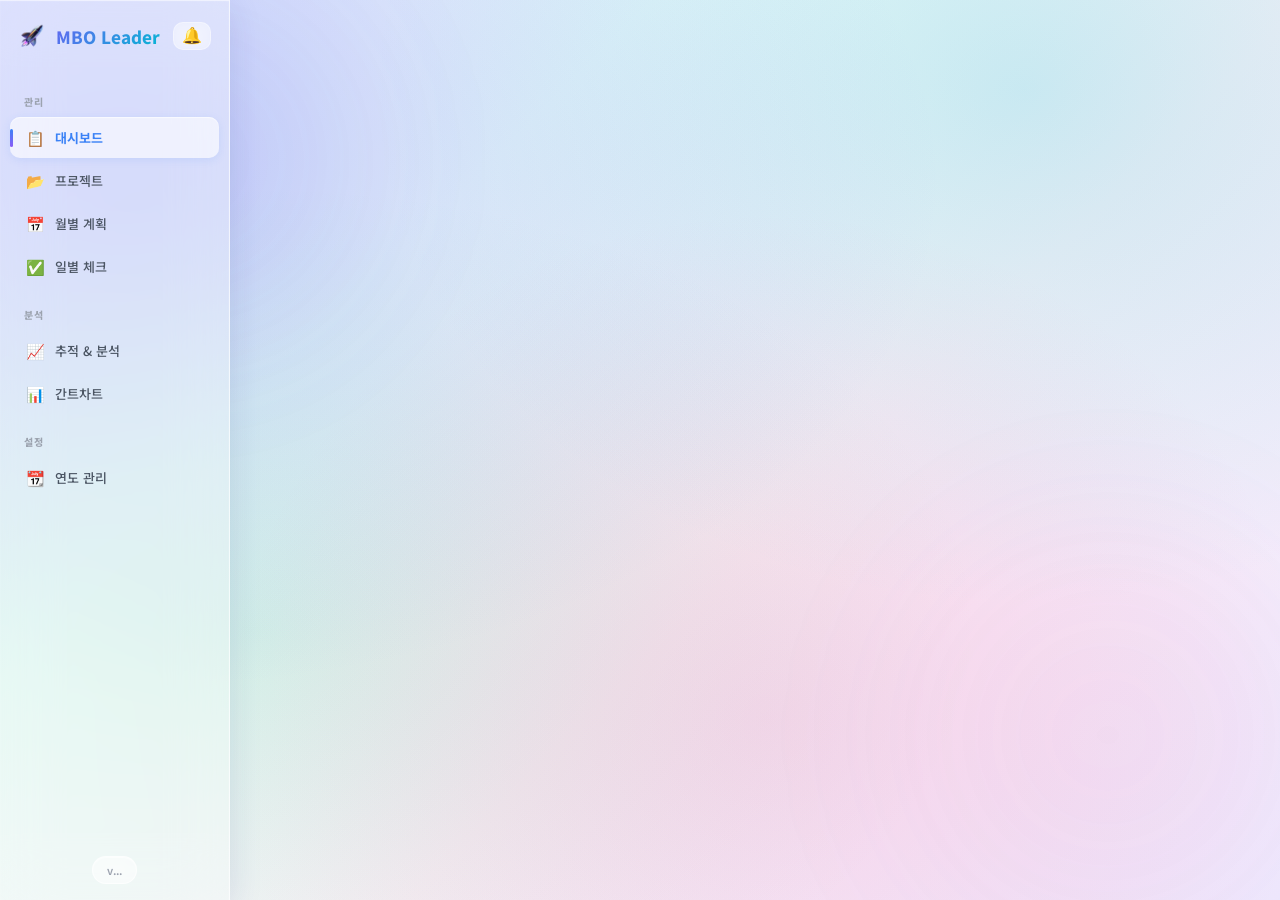
==== src_web/index.html @ 37153ccc "initial" ====
<!DOCTYPE html>
<html lang="ko">
<head>
    <meta charset="UTF-8">
    <meta name="viewport" content="width=device-width, initial-scale=1.0">
    <title>MBO Project Leader</title>
    <link rel="stylesheet" href="static/css/style.css">
    <link href="https://fonts.googleapis.com/css2?family=Noto+Sans+KR:wght@300;400;500;700;900&display=swap" rel="stylesheet">
</head>
<body>
    <!-- Sidebar -->
    <aside class="sidebar" id="sidebar">
        <div class="sidebar-logo">
            <img src="app_icon.ico" alt="MBO" class="logo-icon-img">
            <span class="logo-text">MBO Leader</span>
            <button class="notification-bell" id="notificationBell" onclick="openNotificationPanel()" title="공지사항">
                🔔
                <span class="notification-dot" id="notificationDot"></span>
            </button>
        </div>

        <div class="nav-section">
            <div class="nav-section-label">관리</div>
            <a class="nav-item active" data-page="dashboard" onclick="navigate('dashboard')">
                <span class="nav-icon">📋</span> 대시보드
            </a>
            <a class="nav-item" data-page="projects" onclick="navigate('projects')">
                <span class="nav-icon">📂</span> 프로젝트
            </a>
            <a class="nav-item" data-page="monthly" onclick="navigate('monthly')">
                <span class="nav-icon">📅</span> 월별 계획
            </a>
            <a class="nav-item" data-page="daily" onclick="navigate('daily')">
                <span class="nav-icon">✅</span> 일별 체크
            </a>
        </div>

        <div class="nav-section">
            <div class="nav-section-label">분석</div>
            <a class="nav-item" data-page="tracking" onclick="navigate('tracking')">
                <span class="nav-icon">📈</span> 추적 & 분석
            </a>
            <a class="nav-item" data-page="gantt" onclick="navigate('gantt')">
                <span class="nav-icon">📊</span> 간트차트
            </a>
        </div>

        <div class="nav-section">
            <div class="nav-section-label">설정</div>
            <a class="nav-item" data-page="years" onclick="navigate('years')">
                <span class="nav-icon">📆</span> 연도 관리
            </a>
        </div>

        <div class="sidebar-footer">
            <div class="version-badge" id="versionBadge">v...</div>
        </div>
    </aside>

    <!-- Main Content -->
    <main class="main-content" id="mainContent">
        <!-- Content will be dynamically loaded -->
    </main>

    <!-- Notification Panel -->
    <div class="notification-overlay" id="notificationOverlay" onclick="closeNotificationPanel()">
        <div class="notification-panel" onclick="event.stopPropagation()">
            <div class="notification-panel-header">
                <h3>🔔 공지사항</h3>
                <button class="modal-close" onclick="closeNotificationPanel()">&times;</button>
            </div>
            <div class="notification-panel-body" id="notificationBody">
                <div class="empty-state"><div class="empty-icon">📭</div>공지사항이 없습니다.</div>
            </div>
            <div class="notification-panel-footer" id="notificationFooter"></div>
        </div>
    </div>

    <!-- Modal Overlay -->
    <div class="modal-overlay" id="modalOverlay" onmousedown="if(event.target===this)closeModal()">
        <div class="modal-container">
            <div class="modal-header">
                <h3 id="modalTitle">제목</h3>
                <button class="modal-close" onclick="closeModal()">&times;</button>
            </div>
            <div class="modal-body" id="modalBody">
            </div>
        </div>
    </div>

    <!-- Toast -->
    <div class="toast-container" id="toastContainer"></div>

    <script src="static/js/app.js"></script>
</body>
</html>
---- src_web/static/css/style.css ----
/* ============================================================
   MBO Project Leader - Web Edition CSS
   ✦ Liquid Glass Design — True Frosted Glass UI ✦
   Inspired by Apple visionOS / macOS Sequoia
   ============================================================ */

/* ===== Reset & Base ===== */
*, *::before, *::after { margin: 0; padding: 0; box-sizing: border-box; }

:root {
    /* Glass palette */
    --glass-bg: rgba(255,255,255,0.45);
    --glass-bg-strong: rgba(255,255,255,0.62);
    --glass-bg-subtle: rgba(255,255,255,0.28);
    --glass-bg-hover: rgba(255,255,255,0.55);
    --glass-border: rgba(255,255,255,0.65);
    --glass-border-dim: rgba(255,255,255,0.35);
    --glass-shadow: 0 8px 32px rgba(31,38,135,0.12);
    --glass-shadow-hover: 0 12px 40px rgba(31,38,135,0.18);
    --glass-blur: blur(18px);
    --glass-blur-heavy: blur(28px);
    --glass-inset: inset 0 1px 1px rgba(255,255,255,0.6);

    /* Accent colors */
    --accent-blue: #3b82f6;
    --accent-cyan: #06b6d4;
    --accent-purple: #8b5cf6;
    --accent-green: #10b981;
    --accent-yellow: #f59e0b;
    --accent-red: #ef4444;
    --accent-pink: #ec4899;
    --accent-indigo: #6366f1;

    /* Text */
    --text: #1e1b4b;
    --text-dim: #4b5563;
    --text-dark: #9ca3af;
    --white: #ffffff;

    --sidebar-width: 230px;
    --transition: all 0.35s cubic-bezier(.4,0,.2,1);
    --radius-sm: 10px;
    --radius-md: 16px;
    --radius-lg: 22px;
    --radius-xl: 28px;
}

/* ===== Animated Mesh Gradient Background ===== */
body {
    font-family: 'Noto Sans KR', -apple-system, BlinkMacSystemFont, 'Segoe UI', sans-serif;
    color: var(--text);
    display: flex;
    min-height: 100vh;
    overflow-x: hidden;
    background:
        radial-gradient(ellipse at 10% 20%, rgba(99,102,241,0.25) 0%, transparent 50%),
        radial-gradient(ellipse at 80% 10%, rgba(6,182,212,0.2) 0%, transparent 45%),
        radial-gradient(ellipse at 60% 80%, rgba(236,72,153,0.15) 0%, transparent 50%),
        radial-gradient(ellipse at 20% 70%, rgba(16,185,129,0.15) 0%, transparent 50%),
        linear-gradient(135deg, #e0e7ff 0%, #f0fdfa 30%, #fdf2f8 60%, #ede9fe 100%);
    background-attachment: fixed;
}

/* Animated floating orbs */
body::before,
body::after {
    content: '';
    position: fixed;
    border-radius: 50%;
    filter: blur(80px);
    opacity: 0.4;
    z-index: -1;
    animation: floatOrb 20s ease-in-out infinite;
}

body::before {
    width: 500px;
    height: 500px;
    background: radial-gradient(circle, rgba(99,102,241,0.3), transparent 70%);
    top: -10%;
    left: -5%;
}

body::after {
    width: 600px;
    height: 600px;
    background: radial-gradient(circle, rgba(236,72,153,0.2), transparent 70%);
    bottom: -15%;
    right: -10%;
    animation-delay: -10s;
    animation-direction: reverse;
}

@keyframes floatOrb {
    0%, 100% { transform: translate(0, 0) scale(1); }
    25% { transform: translate(40px, -30px) scale(1.05); }
    50% { transform: translate(-20px, 40px) scale(0.95); }
    75% { transform: translate(30px, 20px) scale(1.03); }
}

/* ===== Scrollbar ===== */
::-webkit-scrollbar { width: 5px; }
::-webkit-scrollbar-track { background: transparent; }
::-webkit-scrollbar-thumb {
    background: rgba(99,102,241,0.25);
    border-radius: 10px;
}
::-webkit-scrollbar-thumb:hover { background: rgba(99,102,241,0.45); }

/* ===== Sidebar (Frosted Glass) ===== */
.sidebar {
    width: var(--sidebar-width);
    position: fixed;
    top: 0; left: 0;
    height: 100vh;
    display: flex;
    flex-direction: column;
    z-index: 100;
    overflow-y: auto;
    background: rgba(255,255,255,0.35);
    backdrop-filter: var(--glass-blur-heavy);
    -webkit-backdrop-filter: var(--glass-blur-heavy);
    border-right: 1px solid var(--glass-border);
    box-shadow: var(--glass-shadow), var(--glass-inset);
}

.sidebar-logo {
    display: flex;
    align-items: center;
    padding: 22px 18px 26px;
    gap: 10px;
}

.logo-icon {
    font-size: 24px;
    filter: drop-shadow(0 2px 4px rgba(0,0,0,0.1));
}

.logo-text {
    font-size: 17px;
    font-weight: 800;
    background: linear-gradient(135deg, var(--accent-indigo), var(--accent-cyan));
    -webkit-background-clip: text;
    -webkit-text-fill-color: transparent;
    background-clip: text;
}

.nav-section { padding: 0 10px; }

.nav-section-label {
    font-size: 10px;
    font-weight: 800;
    color: var(--text-dark);
    padding: 18px 14px 6px;
    text-transform: uppercase;
    letter-spacing: 1px;
}

.nav-item {
    display: flex;
    align-items: center;
    gap: 10px;
    padding: 10px 16px;
    margin: 2px 0;
    border-radius: var(--radius-sm);
    font-size: 13px;
    font-weight: 500;
    color: var(--text-dim);
    cursor: pointer;
    transition: var(--transition);
    text-decoration: none;
    position: relative;
}

.nav-item:hover {
    background: rgba(255,255,255,0.5);
    color: var(--text);
    box-shadow: var(--glass-inset);
}

.nav-item.active {
    background: rgba(255,255,255,0.6);
    color: var(--accent-blue);
    font-weight: 700;
    box-shadow: var(--glass-inset), 0 2px 8px rgba(59,130,246,0.12);
}

.nav-item.active::before {
    content: '';
    position: absolute;
    left: 0;
    top: 50%;
    transform: translateY(-50%);
    width: 3px;
    height: 18px;
    border-radius: 2px;
    background: linear-gradient(180deg, var(--accent-blue), var(--accent-purple));
}

.nav-icon { font-size: 15px; }

.sidebar-footer {
    margin-top: auto;
    padding: 16px;
    text-align: center;
}

.version-badge {
    display: inline-block;
    padding: 5px 14px;
    border-radius: 20px;
    font-size: 11px;
    font-weight: 600;
    color: var(--text-dark);
    background: rgba(255,255,255,0.4);
    backdrop-filter: blur(10px);
    border: 1px solid var(--glass-border);
    box-shadow: var(--glass-inset);
}

/* ===== Main Content ===== */
.main-content {
    margin-left: var(--sidebar-width);
    flex: 1;
    padding: 30px 40px;
    min-height: 100vh;
    overflow-y: auto;
}

/* ===== Page Header ===== */
.page-header {
    display: flex;
    align-items: center;
    justify-content: space-between;
    margin-bottom: 26px;
    flex-wrap: wrap;
    gap: 12px;
}

.page-title {
    font-size: 24px;
    font-weight: 900;
    color: var(--text);
    text-shadow: 0 1px 2px rgba(255,255,255,0.5);
}

.header-actions {
    display: flex;
    align-items: center;
    gap: 12px;
}

/* ===== Year Selector (Glass) ===== */
.year-selector {
    display: flex;
    align-items: center;
    gap: 8px;
}

.year-selector label {
    font-size: 13px;
    font-weight: 600;
    color: var(--text-dim);
}

.year-selector select {
    padding: 7px 14px;
    border-radius: var(--radius-sm);
    border: 1px solid var(--glass-border);
    background: rgba(255,255,255,0.5);
    backdrop-filter: blur(12px);
    color: var(--text);
    font-size: 13px;
    font-family: inherit;
    cursor: pointer;
    outline: none;
    transition: var(--transition);
    box-shadow: var(--glass-inset);
}

.year-selector select:focus {
    border-color: var(--accent-blue);
    box-shadow: var(--glass-inset), 0 0 0 3px rgba(59,130,246,0.15);
}

/* ===== Buttons (Glossy Glass) ===== */
.btn {
    display: inline-flex;
    align-items: center;
    gap: 6px;
    padding: 9px 20px;
    border-radius: var(--radius-sm);
    font-size: 13px;
    font-weight: 600;
    font-family: inherit;
    border: none;
    cursor: pointer;
    transition: var(--transition);
    text-decoration: none;
    white-space: nowrap;
    position: relative;
    overflow: hidden;
    box-shadow: 0 4px 12px rgba(0,0,0,0.08), inset 0 1px 1px rgba(255,255,255,0.4);
}

.btn::before {
    content: '';
    position: absolute;
    top: 0; left: 0;
    width: 100%; height: 50%;
    background: linear-gradient(180deg, rgba(255,255,255,0.3), transparent);
    pointer-events: none;
}

.btn:hover {
    transform: translateY(-1px);
    box-shadow: 0 6px 20px rgba(0,0,0,0.12), inset 0 1px 1px rgba(255,255,255,0.4);
}
.btn:active { transform: translateY(0); }

.btn-blue { background: linear-gradient(135deg, #3b82f6, #6366f1); color: var(--white); }
.btn-blue:hover { background: linear-gradient(135deg, #2563eb, #4f46e5); }
.btn-green { background: linear-gradient(135deg, #10b981, #06b6d4); color: var(--white); }
.btn-green:hover { background: linear-gradient(135deg, #059669, #0891b2); }
.btn-red { background: linear-gradient(135deg, #ef4444, #ec4899); color: var(--white); }
.btn-red:hover { background: linear-gradient(135deg, #dc2626, #db2777); }
.btn-gray {
    background: rgba(100,116,139,0.7);
    backdrop-filter: blur(8px);
    color: var(--white);
}
.btn-gray:hover { background: rgba(71,85,105,0.85); }
.btn-outline {
    background: rgba(255,255,255,0.4);
    backdrop-filter: blur(8px);
    color: var(--text-dim);
    border: 1px solid var(--glass-border);
}
.btn-outline:hover {
    background: rgba(255,255,255,0.6);
    color: var(--text);
}
.btn-sm { padding: 5px 12px; font-size: 12px; border-radius: 8px; }

/* ===== Glass Card ===== */
.card {
    background: var(--glass-bg);
    backdrop-filter: var(--glass-blur);
    -webkit-backdrop-filter: var(--glass-blur);
    border: 1px solid var(--glass-border);
    border-radius: var(--radius-lg);
    padding: 22px 26px;
    transition: var(--transition);
    box-shadow: var(--glass-shadow), var(--glass-inset);
    position: relative;
}

.card::before {
    content: '';
    position: absolute;
    top: 0; left: 0; right: 0;
    height: 1px;
    background: linear-gradient(90deg, transparent 10%, rgba(255,255,255,0.8) 50%, transparent 90%);
    border-radius: var(--radius-lg) var(--radius-lg) 0 0;
    pointer-events: none;
}

.card:hover {
    box-shadow: var(--glass-shadow-hover), var(--glass-inset);
    border-color: rgba(255,255,255,0.75);
}

.card-title {
    font-size: 15px;
    font-weight: 700;
    color: var(--text);
    margin-bottom: 16px;
}

/* ===== Stats Cards ===== */
.stats-grid {
    display: grid;
    grid-template-columns: repeat(auto-fit, minmax(165px, 1fr));
    gap: 16px;
    margin-bottom: 28px;
}

.stat-card {
    background: var(--glass-bg);
    backdrop-filter: var(--glass-blur);
    -webkit-backdrop-filter: var(--glass-blur);
    border: 1px solid var(--glass-border);
    border-radius: var(--radius-md);
    padding: 20px 22px;
    text-align: center;
    transition: var(--transition);
    box-shadow: var(--glass-shadow), var(--glass-inset);
    position: relative;
    overflow: hidden;
}

.stat-card::after {
    content: '';
    position: absolute;
    top: -50%;
    left: -50%;
    width: 200%;
    height: 200%;
    background: radial-gradient(circle at 30% 30%, rgba(255,255,255,0.15), transparent 60%);
    pointer-events: none;
}

.stat-card:hover {
    transform: translateY(-3px);
    box-shadow: var(--glass-shadow-hover), var(--glass-inset);
    border-color: rgba(255,255,255,0.8);
}

.stat-value {
    font-size: 30px;
    font-weight: 900;
    line-height: 1.2;
    position: relative;
    z-index: 1;
}

.stat-label {
    font-size: 12px;
    font-weight: 600;
    color: var(--text-dim);
    margin-top: 4px;
    position: relative;
    z-index: 1;
}

/* ===== Status Badge (Frosted Pill) ===== */
.status-badge {
    display: inline-flex;
    align-items: center;
    padding: 3px 13px;
    border-radius: 20px;
    font-size: 11px;
    font-weight: 700;
    letter-spacing: 0.3px;
    backdrop-filter: blur(8px);
    border: 1px solid rgba(255,255,255,0.3);
}

.status-대기 { background: rgba(217,119,6,0.15); color: #b45309; }
.status-진행중 { background: rgba(59,130,246,0.15); color: #2563eb; }
.status-완료 { background: rgba(16,185,129,0.15); color: #059669; }
.status-취소 { background: rgba(239,68,68,0.15); color: #dc2626; }
.status-미완료 { background: rgba(217,119,6,0.15); color: #b45309; }

/* ===== Progress Bar (Glass Tube) ===== */
.progress-bar {
    width: 100%;
    height: 8px;
    background: rgba(0,0,0,0.06);
    border-radius: 10px;
    overflow: hidden;
    position: relative;
    box-shadow: inset 0 1px 2px rgba(0,0,0,0.08);
}

.progress-fill {
    height: 100%;
    border-radius: 10px;
    transition: width 0.8s cubic-bezier(.4,0,.2,1);
    position: relative;
}

.progress-fill::after {
    content: '';
    position: absolute;
    top: 0; left: 0; right: 0;
    height: 50%;
    background: linear-gradient(180deg, rgba(255,255,255,0.4), transparent);
    border-radius: 10px 10px 0 0;
}

.progress-fill.green { background: linear-gradient(90deg, #10b981, #06b6d4); }
.progress-fill.blue { background: linear-gradient(90deg, #3b82f6, #8b5cf6); }
.progress-fill.red { background: linear-gradient(90deg, #ef4444, #f59e0b); }

.progress-text {
    font-size: 12px;
    font-weight: 700;
    color: var(--accent-blue);
    margin-left: 8px;
}

/* ===== Dashboard Table ===== */
.table-header {
    display: grid;
    padding: 10px 16px;
    font-size: 11px;
    font-weight: 800;
    color: var(--text-dark);
    text-transform: uppercase;
    letter-spacing: 0.8px;
    border-bottom: 1px solid rgba(255,255,255,0.5);
}

.table-row {
    display: grid;
    padding: 13px 16px;
    align-items: center;
    font-size: 13px;
    transition: var(--transition);
    border-bottom: 1px solid rgba(255,255,255,0.3);
}

.table-row:hover {
    background: rgba(255,255,255,0.3);
}

.dashboard-table .table-header,
.dashboard-table .table-row {
    grid-template-columns: 2fr 1fr 1fr 2fr;
}

/* ===== Sort Bar (Glass) ===== */
.sort-bar {
    display: flex;
    align-items: center;
    gap: 6px;
    padding: 10px 16px;
    background: var(--glass-bg-subtle);
    backdrop-filter: var(--glass-blur);
    -webkit-backdrop-filter: var(--glass-blur);
    border: 1px solid var(--glass-border);
    border-radius: var(--radius-md);
    margin-bottom: 16px;
    flex-wrap: wrap;
    box-shadow: var(--glass-inset);
}

.sort-bar label {
    font-size: 12px;
    font-weight: 700;
    color: var(--text-dim);
    margin-right: 6px;
}

.sort-chip {
    padding: 5px 13px;
    border-radius: 8px;
    font-size: 12px;
    font-weight: 500;
    cursor: pointer;
    transition: var(--transition);
    color: var(--text-dim);
    background: transparent;
    border: none;
    font-family: inherit;
}

.sort-chip:hover {
    background: rgba(255,255,255,0.5);
    color: var(--text);
}

.sort-chip.active {
    background: linear-gradient(135deg, var(--accent-blue), var(--accent-purple));
    color: var(--white);
    font-weight: 700;
    box-shadow: 0 2px 8px rgba(59,130,246,0.25);
}

/* ===== Project Card (Glass) ===== */
.project-card {
    background: var(--glass-bg);
    backdrop-filter: var(--glass-blur);
    -webkit-backdrop-filter: var(--glass-blur);
    border: 1px solid var(--glass-border);
    border-radius: var(--radius-md);
    padding: 20px 24px;
    margin-bottom: 14px;
    transition: var(--transition);
    box-shadow: var(--glass-shadow), var(--glass-inset);
    position: relative;
    overflow: hidden;
}

.project-card::before {
    content: '';
    position: absolute;
    top: 0; left: 0; right: 0;
    height: 1px;
    background: linear-gradient(90deg, transparent 5%, rgba(255,255,255,0.8) 50%, transparent 95%);
    pointer-events: none;
}

.project-card:hover {
    box-shadow: var(--glass-shadow-hover), var(--glass-inset);
    transform: translateY(-2px);
    border-color: rgba(255,255,255,0.8);
}

.project-card-header {
    display: flex;
    align-items: center;
    justify-content: space-between;
    margin-bottom: 10px;
}

.project-name {
    font-size: 16px;
    font-weight: 700;
    color: var(--text);
}

.project-actions {
    display: flex;
    gap: 8px;
}

.project-actions .action-btn {
    padding: 5px 11px;
    border-radius: 8px;
    font-size: 12px;
    cursor: pointer;
    transition: var(--transition);
    border: none;
    font-family: inherit;
    background: rgba(255,255,255,0.3);
    backdrop-filter: blur(6px);
}

.action-btn.edit { color: var(--accent-blue); }
.action-btn.edit:hover { background: rgba(59,130,246,0.15); }
.action-btn.delete { color: var(--accent-red); }
.action-btn.delete:hover { background: rgba(239,68,68,0.15); }

.project-meta {
    display: flex;
    gap: 18px;
    flex-wrap: wrap;
    margin-bottom: 10px;
}

.project-meta span {
    font-size: 12px;
    color: var(--text-dark);
}

.project-meta span strong {
    color: var(--text-dim);
}

.difficulty-쉬움 { color: var(--accent-green) !important; }
.difficulty-보통 { color: var(--accent-blue) !important; }
.difficulty-어려움 { color: var(--accent-yellow) !important; }
.difficulty-매우\ 어려움 { color: var(--accent-red) !important; }

.project-progress {
    display: flex;
    align-items: center;
    gap: 8px;
    margin-top: 10px;
}

.project-desc {
    font-size: 12px;
    color: var(--text-dim);
    margin-top: 8px;
    line-height: 1.7;
}

/* ===== Project Tabs (Glass Pills) ===== */
.project-tabs {
    display: flex;
    gap: 8px;
    margin-bottom: 20px;
    flex-wrap: wrap;
}

.project-tab {
    padding: 8px 18px;
    border-radius: var(--radius-sm);
    font-size: 13px;
    font-weight: 500;
    cursor: pointer;
    transition: var(--transition);
    border: 1px solid transparent;
    font-family: inherit;
    background: rgba(255,255,255,0.25);
    color: var(--text-dim);
    backdrop-filter: blur(8px);
}

.project-tab:hover {
    background: rgba(255,255,255,0.5);
    border-color: var(--glass-border-dim);
}

.project-tab.active {
    background: rgba(255,255,255,0.65);
    color: var(--accent-blue);
    font-weight: 700;
    border: 1px solid var(--glass-border);
    box-shadow: var(--glass-inset), 0 2px 8px rgba(59,130,246,0.1);
}

/* ===== Monthly Grid (Glass Cards) ===== */
.monthly-grid {
    display: grid;
    grid-template-columns: repeat(4, 1fr);
    gap: 16px;
}

.month-card {
    background: var(--glass-bg);
    backdrop-filter: var(--glass-blur);
    -webkit-backdrop-filter: var(--glass-blur);
    border: 1px solid var(--glass-border);
    border-radius: var(--radius-md);
    padding: 18px;
    cursor: pointer;
    transition: var(--transition);
    box-shadow: var(--glass-shadow), var(--glass-inset);
    position: relative;
    overflow: hidden;
}

.month-card::before {
    content: '';
    position: absolute;
    top: 0; left: 0; right: 0;
    height: 1px;
    background: linear-gradient(90deg, transparent 10%, rgba(255,255,255,0.7) 50%, transparent 90%);
    pointer-events: none;
}

.month-card:hover {
    box-shadow: var(--glass-shadow-hover), var(--glass-inset);
    transform: translateY(-2px);
    border-color: rgba(255,255,255,0.8);
}

.month-card-header {
    display: flex;
    align-items: center;
    justify-content: space-between;
    margin-bottom: 8px;
}

.month-name {
    font-size: 14px;
    font-weight: 800;
}

.milestone-badge {
    display: inline-block;
    padding: 3px 10px;
    border-radius: 8px;
    font-size: 11px;
    font-weight: 700;
    color: var(--white);
    box-shadow: 0 2px 6px rgba(0,0,0,0.12);
}

.month-target {
    font-size: 12px;
    color: var(--text-dim);
    margin-top: 4px;
}

.quick-milestones {
    display: flex;
    flex-direction: column;
    gap: 3px;
    margin-top: 10px;
}

.quick-ms-row {
    display: flex;
    gap: 4px;
}

.quick-ms-btn {
    padding: 3px 7px;
    border-radius: 6px;
    font-size: 10px;
    font-weight: 600;
    cursor: pointer;
    border: none;
    font-family: inherit;
    transition: var(--transition);
    background: rgba(255,255,255,0.4);
    color: var(--text-dark);
    backdrop-filter: blur(4px);
    flex: 1;
    text-align: center;
}

.quick-ms-btn:hover { background: rgba(255,255,255,0.6); }

.quick-ms-btn.active {
    color: var(--white);
    font-weight: 700;
    box-shadow: 0 1px 4px rgba(0,0,0,0.15);
}

.quick-ms-btn.clear {
    background: rgba(239,68,68,0.8);
    color: var(--white);
}

.quick-status-bar {
    display: flex;
    gap: 4px;
    margin-top: 8px;
    align-items: center;
}

.quick-status-label {
    font-size: 10px;
    color: var(--text-dim);
    margin-right: 4px;
}

.quick-status-btn {
    padding: 3px 7px;
    border-radius: 6px;
    font-size: 10px;
    font-weight: 600;
    cursor: pointer;
    border: none;
    font-family: inherit;
    transition: var(--transition);
    background: rgba(255,255,255,0.4);
    color: var(--text-dark);
    backdrop-filter: blur(4px);
}

.quick-status-btn:hover { background: rgba(255,255,255,0.6); }

.quick-status-btn.active {
    color: var(--white);
    font-weight: 700;
    box-shadow: 0 1px 4px rgba(0,0,0,0.15);
}

/* ===== Daily Page ===== */
.daily-layout {
    display: grid;
    grid-template-columns: auto 1fr;
    gap: 20px;
}

.calendar-card {
    background: var(--glass-bg);
    backdrop-filter: var(--glass-blur);
    -webkit-backdrop-filter: var(--glass-blur);
    border: 1px solid var(--glass-border);
    border-radius: var(--radius-md);
    padding: 18px;
    width: 310px;
    box-shadow: var(--glass-shadow), var(--glass-inset);
}

.calendar-header {
    display: flex;
    align-items: center;
    justify-content: space-between;
    margin-bottom: 14px;
}

.calendar-header h4 {
    font-size: 15px;
    font-weight: 800;
}

.cal-nav-btn {
    background: rgba(255,255,255,0.4);
    border: 1px solid var(--glass-border-dim);
    font-size: 13px;
    cursor: pointer;
    padding: 5px 10px;
    border-radius: 8px;
    color: var(--text-dim);
    transition: var(--transition);
    backdrop-filter: blur(6px);
}

.cal-nav-btn:hover {
    background: rgba(255,255,255,0.65);
    color: var(--text);
}

.calendar-grid {
    display: grid;
    grid-template-columns: repeat(7, 1fr);
    gap: 3px;
    text-align: center;
}

.cal-day-header {
    font-size: 11px;
    font-weight: 700;
    color: var(--text-dark);
    padding: 4px;
}

.cal-day-header.sun { color: var(--accent-red); }
.cal-day-header.sat { color: var(--accent-blue); }

.cal-day {
    padding: 7px 4px;
    border-radius: 10px;
    font-size: 12px;
    cursor: pointer;
    transition: var(--transition);
    position: relative;
}

.cal-day:hover { background: rgba(255,255,255,0.5); }

.cal-day.today {
    color: var(--accent-cyan);
    font-weight: 800;
    background: rgba(6,182,212,0.1);
    border: 1px solid rgba(6,182,212,0.25);
}

.cal-day.selected {
    background: linear-gradient(135deg, var(--accent-blue), var(--accent-purple));
    color: var(--white);
    font-weight: 700;
    box-shadow: 0 3px 10px rgba(59,130,246,0.3);
}

.cal-day.has-task::after {
    content: '';
    position: absolute;
    bottom: 3px;
    left: 50%;
    transform: translateX(-50%);
    width: 5px;
    height: 5px;
    border-radius: 50%;
    background: var(--accent-blue);
    box-shadow: 0 0 4px rgba(59,130,246,0.4);
}

.cal-day.selected.has-task::after {
    background: var(--white);
    box-shadow: 0 0 4px rgba(255,255,255,0.6);
}

.cal-day.sun { color: var(--accent-red); }
.cal-day.empty { cursor: default; }

.task-list-card {
    background: var(--glass-bg);
    backdrop-filter: var(--glass-blur);
    -webkit-backdrop-filter: var(--glass-blur);
    border: 1px solid var(--glass-border);
    border-radius: var(--radius-md);
    padding: 22px;
    box-shadow: var(--glass-shadow), var(--glass-inset);
}

.task-item {
    display: flex;
    align-items: center;
    gap: 12px;
    padding: 12px 16px;
    background: rgba(255,255,255,0.35);
    backdrop-filter: blur(8px);
    border: 1px solid rgba(255,255,255,0.4);
    border-radius: var(--radius-sm);
    margin-bottom: 8px;
    transition: var(--transition);
    box-shadow: var(--glass-inset);
}

.task-item:hover {
    background: rgba(255,255,255,0.55);
    transform: translateX(2px);
}

.task-checkbox {
    width: 18px;
    height: 18px;
    accent-color: var(--accent-blue);
    cursor: pointer;
    flex-shrink: 0;
}

.task-title {
    flex: 1;
    font-size: 13px;
    font-weight: 500;
}

.task-title.done {
    text-decoration: line-through;
    color: var(--text-dark);
}

.task-desc {
    font-size: 11px;
    color: var(--text-dark);
}

.task-priority {
    font-size: 11px;
    color: var(--text-dim);
}

.task-delete {
    padding: 5px 7px;
    border-radius: 8px;
    font-size: 14px;
    cursor: pointer;
    border: none;
    background: rgba(255,255,255,0.3);
    color: var(--accent-red);
    transition: var(--transition);
}

.task-delete:hover {
    background: rgba(239,68,68,0.15);
}

/* ===== Tracking (Glass) ===== */
.tracking-card {
    background: var(--glass-bg);
    backdrop-filter: var(--glass-blur);
    -webkit-backdrop-filter: var(--glass-blur);
    border: 1px solid var(--glass-border);
    border-radius: var(--radius-lg);
    padding: 24px 28px;
    margin-bottom: 18px;
    box-shadow: var(--glass-shadow), var(--glass-inset);
    position: relative;
    overflow: hidden;
}

.tracking-card::before {
    content: '';
    position: absolute;
    top: 0; left: 0; right: 0;
    height: 1px;
    background: linear-gradient(90deg, transparent 5%, rgba(255,255,255,0.7) 50%, transparent 95%);
    pointer-events: none;
}

.tracking-stats {
    display: grid;
    grid-template-columns: repeat(3, 1fr);
    gap: 14px;
    margin: 18px 0;
}

.tracking-stat {
    text-align: center;
    padding: 12px 8px;
    background: rgba(255,255,255,0.25);
    border-radius: var(--radius-sm);
    border: 1px solid rgba(255,255,255,0.3);
}

.tracking-stat-value {
    font-size: 24px;
    font-weight: 900;
}

.tracking-stat-label {
    font-size: 11px;
    color: var(--text-dim);
    margin-top: 3px;
    font-weight: 500;
}

.monthly-indicators {
    display: flex;
    gap: 4px;
    margin-top: 16px;
}

.month-indicator {
    width: 30px;
    height: 24px;
    display: flex;
    align-items: center;
    justify-content: center;
    border-radius: 6px;
    font-size: 10px;
    font-weight: 700;
    border: 1px solid rgba(255,255,255,0.3);
}

/* ===== Gantt Chart (Glass) ===== */
.gantt-container {
    background: var(--glass-bg);
    backdrop-filter: var(--glass-blur);
    -webkit-backdrop-filter: var(--glass-blur);
    border: 1px solid var(--glass-border);
    border-radius: var(--radius-lg);
    padding: 18px;
    overflow-x: auto;
    box-shadow: var(--glass-shadow), var(--glass-inset);
}

.gantt-legend {
    display: flex;
    gap: 18px;
    margin-bottom: 16px;
    align-items: center;
}

.gantt-legend-item {
    display: flex;
    align-items: center;
    gap: 6px;
    font-size: 12px;
    color: var(--text-dim);
    font-weight: 500;
}

.gantt-legend-dot {
    width: 12px;
    height: 12px;
    border-radius: 4px;
    box-shadow: 0 1px 3px rgba(0,0,0,0.15);
}

.gantt-legend-hint {
    font-size: 11px;
    color: var(--text-dark);
    margin-left: auto;
}

.gantt-table {
    width: 100%;
    border-collapse: separate;
    border-spacing: 0;
    min-width: 900px;
}

.gantt-table th {
    padding: 11px 8px;
    font-size: 12px;
    font-weight: 700;
    color: var(--text-dim);
    background: rgba(255,255,255,0.35);
    border: 1px solid rgba(255,255,255,0.4);
    text-align: center;
}

.gantt-table th:first-child {
    width: 160px;
    text-align: left;
    padding-left: 16px;
    border-radius: var(--radius-sm) 0 0 0;
}

.gantt-table th:last-child {
    border-radius: 0 var(--radius-sm) 0 0;
}

.gantt-table td {
    padding: 4px;
    border: 1px solid rgba(255,255,255,0.3);
    height: 48px;
    position: relative;
}

.gantt-table td:first-child {
    padding: 8px 16px;
    font-size: 12px;
    font-weight: 600;
    white-space: nowrap;
}

.gantt-table tr:nth-child(even) td {
    background: rgba(255,255,255,0.15);
}

.gantt-bar {
    height: 30px;
    border-radius: 8px;
    margin: 2px 3px;
    display: flex;
    align-items: center;
    justify-content: center;
    font-size: 10px;
    font-weight: 700;
    color: rgba(255,255,255,0.9);
    cursor: pointer;
    transition: var(--transition);
    position: relative;
    overflow: hidden;
}

.gantt-bar::before {
    content: '';
    position: absolute;
    top: 0; left: 0; right: 0;
    height: 50%;
    background: linear-gradient(180deg, rgba(255,255,255,0.3), transparent);
    pointer-events: none;
    border-radius: 8px 8px 0 0;
}

.gantt-bar:hover {
    transform: scale(1.06);
    box-shadow: 0 4px 12px rgba(0,0,0,0.2);
}

.gantt-bar.완료 { background: linear-gradient(135deg, #10b981, #06b6d4); }
.gantt-bar.진행중 { background: linear-gradient(135deg, #3b82f6, #8b5cf6); }
.gantt-bar.미완료 { background: linear-gradient(135deg, #f59e0b, #f97316); }

/* Gantt merged bar */
.gantt-bar-merged {
    height: 30px;
    border-radius: 8px;
    margin: 2px 3px;
    display: flex;
    align-items: center;
    justify-content: center;
    font-size: 10px;
    font-weight: 700;
    color: rgba(255,255,255,0.95);
    cursor: pointer;
    transition: var(--transition);
    position: relative;
    overflow: hidden;
    white-space: nowrap;
}
.gantt-bar-merged::before {
    content: '';
    position: absolute;
    top: 0; left: 0; right: 0;
    height: 50%;
    background: linear-gradient(180deg, rgba(255,255,255,0.25), transparent);
    pointer-events: none;
    border-radius: 8px 8px 0 0;
}
.gantt-bar-merged:hover {
    transform: scale(1.04);
    box-shadow: 0 4px 12px rgba(0,0,0,0.2);
}

/* Gantt current progress line */
.gantt-now-line {
    position: absolute;
    top: -2px;
    bottom: -2px;
    width: 2px;
    background: #ef4444;
    border-radius: 1px;
    z-index: 2;
    box-shadow: 0 0 4px #ef4444;
}
.gantt-now-line::after {
    content: '';
    position: absolute;
    top: -4px;
    left: -3px;
    width: 8px;
    height: 8px;
    border-radius: 50%;
    background: #ef4444;
}

.gantt-cell-empty {
    width: 100%;
    height: 100%;
    min-height: 30px;
    cursor: pointer;
    border-radius: 6px;
}

.gantt-cell-empty:hover {
    background: rgba(99,102,241,0.08);
}

.gantt-current-month {
    background: var(--accent-blue) !important;
    color: var(--white) !important;
    font-weight: 700;
    border-radius: 6px;
    text-shadow: 0 1px 2px rgba(0,0,0,0.15);
}

/* ===== Years Page ===== */
.years-grid {
    display: grid;
    grid-template-columns: repeat(auto-fill, minmax(150px, 1fr));
    gap: 16px;
}

.year-card {
    background: var(--glass-bg);
    backdrop-filter: var(--glass-blur);
    -webkit-backdrop-filter: var(--glass-blur);
    border: 1px solid var(--glass-border);
    border-radius: var(--radius-md);
    padding: 24px;
    text-align: center;
    cursor: pointer;
    transition: var(--transition);
    box-shadow: var(--glass-shadow), var(--glass-inset);
    position: relative;
    overflow: hidden;
}

.year-card::after {
    content: '';
    position: absolute;
    top: -50%;
    left: -50%;
    width: 200%;
    height: 200%;
    background: radial-gradient(circle at 30% 30%, rgba(255,255,255,0.15), transparent 60%);
    pointer-events: none;
}

.year-card:hover {
    transform: translateY(-4px) scale(1.02);
    box-shadow: var(--glass-shadow-hover), var(--glass-inset);
    border-color: rgba(99,102,241,0.4);
}

.year-card .year-value {
    font-size: 26px;
    font-weight: 900;
    background: linear-gradient(135deg, var(--accent-blue), var(--accent-purple));
    -webkit-background-clip: text;
    -webkit-text-fill-color: transparent;
    background-clip: text;
    position: relative;
    z-index: 1;
}

.year-card .year-count {
    font-size: 12px;
    color: var(--text-dim);
    margin-top: 6px;
    font-weight: 500;
    position: relative;
    z-index: 1;
}

/* ===== Modal (Glass) ===== */
.modal-overlay {
    display: none;
    position: fixed;
    top: 0; left: 0;
    width: 100%; height: 100%;
    background: rgba(15,23,42,0.35);
    backdrop-filter: blur(8px);
    -webkit-backdrop-filter: blur(8px);
    z-index: 1000;
    align-items: center;
    justify-content: center;
}

.modal-overlay.show {
    display: flex;
}

.modal-container {
    background: rgba(255,255,255,0.72);
    backdrop-filter: var(--glass-blur-heavy);
    -webkit-backdrop-filter: var(--glass-blur-heavy);
    border: 1px solid var(--glass-border);
    border-radius: var(--radius-xl);
    width: 490px;
    max-height: 90vh;
    overflow-y: auto;
    box-shadow: 0 24px 80px rgba(31,38,135,0.2), var(--glass-inset);
    animation: modalIn 0.4s cubic-bezier(.4,0,.2,1);
    position: relative;
}

.modal-container::before {
    content: '';
    position: absolute;
    top: 0; left: 0; right: 0;
    height: 1px;
    background: linear-gradient(90deg, transparent 10%, rgba(255,255,255,0.9) 50%, transparent 90%);
    border-radius: var(--radius-xl) var(--radius-xl) 0 0;
    pointer-events: none;
}

@keyframes modalIn {
    from { opacity: 0; transform: scale(0.92) translateY(15px); }
    to { opacity: 1; transform: scale(1) translateY(0); }
}

.modal-header {
    display: flex;
    align-items: center;
    justify-content: space-between;
    padding: 22px 26px 14px;
}

.modal-header h3 {
    font-size: 17px;
    font-weight: 800;
}

.modal-close {
    background: rgba(255,255,255,0.4);
    border: 1px solid rgba(255,255,255,0.5);
    font-size: 20px;
    color: var(--text-dim);
    cursor: pointer;
    padding: 4px 10px;
    border-radius: 10px;
    transition: var(--transition);
    line-height: 1;
}

.modal-close:hover {
    background: rgba(239,68,68,0.12);
    color: var(--accent-red);
}

.modal-body {
    padding: 0 26px 26px;
}

/* ===== Form (Glass Inputs) ===== */
.form-group {
    margin-bottom: 16px;
}

.form-label {
    display: block;
    font-size: 12px;
    font-weight: 700;
    color: var(--text-dim);
    margin-bottom: 6px;
}

.form-input,
.form-select,
.form-textarea {
    width: 100%;
    padding: 9px 14px;
    border-radius: var(--radius-sm);
    border: 1px solid var(--glass-border);
    background: rgba(255,255,255,0.55);
    backdrop-filter: blur(8px);
    color: var(--text);
    font-size: 13px;
    font-family: inherit;
    outline: none;
    transition: var(--transition);
    box-shadow: var(--glass-inset);
}

.form-input:focus,
.form-select:focus,
.form-textarea:focus {
    border-color: var(--accent-blue);
    background: rgba(255,255,255,0.72);
    box-shadow: var(--glass-inset), 0 0 0 3px rgba(59,130,246,0.12);
}

.form-textarea { resize: vertical; min-height: 70px; }

.form-row {
    display: grid;
    grid-template-columns: 1fr 1fr;
    gap: 14px;
}

.form-actions {
    display: flex;
    justify-content: flex-end;
    gap: 10px;
    margin-top: 20px;
}

/* ===== Milestone Color Indicator ===== */
.ms-color-indicator {
    width: 16px;
    height: 16px;
    border-radius: 50%;
    display: inline-block;
    margin-left: 8px;
    vertical-align: middle;
    box-shadow: 0 2px 6px rgba(0,0,0,0.12);
    border: 1px solid rgba(255,255,255,0.4);
}

/* ===== Loading Spinner Overlay ===== */
.spinner-overlay {
    position: fixed;
    top: 0; left: 0; right: 0; bottom: 0;
    z-index: 3000;
    display: flex;
    align-items: center;
    justify-content: center;
    background: rgba(0,0,0,0.18);
    backdrop-filter: blur(4px);
    -webkit-backdrop-filter: blur(4px);
    opacity: 0;
    pointer-events: none;
    transition: opacity 0.25s ease;
}
.spinner-overlay.active {
    opacity: 1;
    pointer-events: auto;
}
.spinner-box {
    display: flex;
    flex-direction: column;
    align-items: center;
    gap: 14px;
    padding: 28px 36px;
    border-radius: var(--radius-lg);
    background: rgba(255,255,255,0.82);
    backdrop-filter: blur(20px);
    -webkit-backdrop-filter: blur(20px);
    border: 1px solid rgba(255,255,255,0.5);
    box-shadow: 0 12px 40px rgba(0,0,0,0.12);
}
.spinner-ring {
    width: 40px;
    height: 40px;
    border: 4px solid rgba(99,102,241,0.2);
    border-top-color: var(--accent-blue);
    border-radius: 50%;
    animation: spinRing 0.8s linear infinite;
}
@keyframes spinRing {
    to { transform: rotate(360deg); }
}
.spinner-text {
    font-size: 13px;
    font-weight: 600;
    color: var(--text-secondary);
    letter-spacing: -0.01em;
}

/* ===== Toast (Frosted) ===== */
.toast-container {
    position: fixed;
    top: 20px;
    right: 20px;
    z-index: 2000;
    display: flex;
    flex-direction: column;
    gap: 10px;
}

.toast {
    padding: 13px 22px;
    border-radius: var(--radius-md);
    font-size: 13px;
    font-weight: 600;
    color: var(--white);
    backdrop-filter: blur(16px);
    -webkit-backdrop-filter: blur(16px);
    border: 1px solid rgba(255,255,255,0.25);
    box-shadow: 0 8px 30px rgba(0,0,0,0.15);
    animation: toastIn 0.4s cubic-bezier(.4,0,.2,1), toastOut 0.4s ease 2.6s forwards;
    max-width: 340px;
}

.toast.success { background: rgba(16,185,129,0.88); }
.toast.error { background: rgba(239,68,68,0.88); }
.toast.info { background: rgba(59,130,246,0.88); }

@keyframes toastIn {
    from { opacity: 0; transform: translateX(40px) scale(0.9); }
    to { opacity: 1; transform: translateX(0) scale(1); }
}

@keyframes toastOut {
    from { opacity: 1; }
    to { opacity: 0; transform: translateX(40px) scale(0.9); }
}

/* ===== Empty State ===== */
.empty-state {
    text-align: center;
    padding: 50px 20px;
    color: var(--text-dim);
    font-size: 14px;
    line-height: 1.8;
}

.empty-state .empty-icon {
    font-size: 44px;
    margin-bottom: 14px;
    filter: drop-shadow(0 4px 6px rgba(0,0,0,0.08));
}

/* ===== Notification Bell ===== */
.notification-bell {
    margin-left: auto;
    background: rgba(255,255,255,0.35);
    border: 1px solid var(--glass-border-dim);
    border-radius: 10px;
    padding: 5px 8px;
    font-size: 16px;
    cursor: pointer;
    transition: var(--transition);
    position: relative;
    line-height: 1;
    backdrop-filter: blur(6px);
}

.notification-bell:hover {
    background: rgba(255,255,255,0.6);
    transform: scale(1.1);
    box-shadow: 0 2px 10px rgba(99,102,241,0.15);
}

.notification-dot {
    display: none;
    position: absolute;
    top: 3px;
    right: 3px;
    width: 8px;
    height: 8px;
    border-radius: 50%;
    background: var(--accent-red);
    box-shadow: 0 0 6px rgba(239,68,68,0.5);
    animation: notifPulse 1.8s ease-in-out infinite;
}

@keyframes notifPulse {
    0%, 100% { transform: scale(1); opacity: 1; }
    50% { transform: scale(1.4); opacity: 0.7; }
}

/* ===== Notification Panel (Slide-in Glass) ===== */
.notification-overlay {
    display: none;
    position: fixed;
    top: 0; left: 0;
    width: 100%; height: 100%;
    background: rgba(15,23,42,0.25);
    backdrop-filter: blur(4px);
    -webkit-backdrop-filter: blur(4px);
    z-index: 1100;
}

.notification-overlay.show {
    display: flex;
    justify-content: flex-end;
}

.notification-panel {
    width: 420px;
    max-width: 90vw;
    height: 100vh;
    background: rgba(255,255,255,0.72);
    backdrop-filter: var(--glass-blur-heavy);
    -webkit-backdrop-filter: var(--glass-blur-heavy);
    border-left: 1px solid var(--glass-border);
    box-shadow: -8px 0 40px rgba(31,38,135,0.15), var(--glass-inset);
    display: flex;
    flex-direction: column;
    animation: panelSlideIn 0.35s cubic-bezier(.4,0,.2,1);
}

@keyframes panelSlideIn {
    from { transform: translateX(100%); opacity: 0.5; }
    to { transform: translateX(0); opacity: 1; }
}

.notification-panel-header {
    display: flex;
    align-items: center;
    justify-content: space-between;
    padding: 22px 24px 16px;
    border-bottom: 1px solid rgba(255,255,255,0.5);
}

.notification-panel-header h3 {
    font-size: 17px;
    font-weight: 800;
    color: var(--text);
}

.notification-panel-body {
    flex: 1;
    overflow-y: auto;
    padding: 20px 24px;
}

.notification-panel-footer {
    padding: 12px 24px;
    border-top: 1px solid rgba(255,255,255,0.5);
    text-align: right;
}

.notification-updated {
    font-size: 11px;
    color: var(--text-dark);
    font-weight: 500;
}

/* Notification content styling (rendered markdown) */
.notification-content h1 {
    font-size: 20px;
    font-weight: 900;
    color: var(--text);
    margin-bottom: 14px;
    padding-bottom: 8px;
    border-bottom: 2px solid rgba(99,102,241,0.2);
}

.notification-content h2 {
    font-size: 17px;
    font-weight: 800;
    color: var(--text);
    margin: 18px 0 10px;
}

.notification-content h3 {
    font-size: 15px;
    font-weight: 700;
    color: var(--text-dim);
    margin: 14px 0 8px;
}

.notification-content p {
    font-size: 13px;
    color: var(--text-dim);
    line-height: 1.8;
    margin-bottom: 8px;
}

.notification-content ul,
.notification-content ol {
    padding-left: 22px;
    margin-bottom: 10px;
}

.notification-content li {
    font-size: 13px;
    color: var(--text-dim);
    line-height: 1.8;
    margin-bottom: 3px;
}

.notification-content strong {
    color: var(--text);
    font-weight: 700;
}

.notification-content code {
    background: rgba(99,102,241,0.1);
    padding: 2px 7px;
    border-radius: 5px;
    font-size: 12px;
    font-family: 'Consolas', monospace;
    color: var(--accent-indigo);
}

.notification-content hr {
    border: none;
    height: 1px;
    background: linear-gradient(90deg, transparent, rgba(99,102,241,0.2), transparent);
    margin: 16px 0;
}

.notification-content a {
    color: var(--accent-blue);
    text-decoration: none;
    font-weight: 600;
}

.notification-content a:hover {
    text-decoration: underline;
}

.notification-content br {
    display: block;
    content: '';
    margin-top: 4px;
}

/* ===== Logo icon image ===== */
.logo-icon-img {
    width: 28px;
    height: 28px;
    border-radius: 6px;
    object-fit: contain;
}

/* ===== Daily Milestone Banner ===== */
.daily-milestone-banner {
    display: flex;
    align-items: center;
    padding: 8px 16px;
    margin-bottom: 12px;
    background: var(--glass-bg);
    backdrop-filter: var(--glass-blur);
    border-radius: var(--radius-md);
    gap: 8px;
}

/* ===== Task Priority Legend ===== */
.task-priority-legend {
    display: flex;
    align-items: center;
    gap: 6px;
    padding: 6px 10px;
    margin-bottom: 8px;
    font-size: 10px;
}
.priority-legend-item {
    padding: 1px 8px;
    border-radius: 4px;
    font-size: 10px;
    color: var(--text-dark);
}

/* ===== Task Item - priority background & edit ===== */
.task-item {
    border-left: 3px solid transparent;
    transition: background 0.2s;
}
.task-info {
    flex: 1;
    display: flex;
    flex-direction: column;
    gap: 2px;
    cursor: pointer;
    min-width: 0;
}
.task-info:hover .task-title:not(.done) {
    color: var(--accent-blue);
}
.task-edit-btn {
    background: none;
    border: none;
    cursor: pointer;
    font-size: 14px;
    padding: 2px 6px;
    border-radius: 4px;
    opacity: 0.5;
    transition: opacity 0.2s;
}
.task-edit-btn:hover {
    opacity: 1;
    background: rgba(99,102,241,0.1);
}

/* ===== Tracking: current month indicator ===== */
.month-indicator.current {
    outline: 2px solid var(--accent-blue);
    outline-offset: 1px;
    font-weight: 700;
}

/* ===== Tracking: monthly indicators wrap ===== */
.monthly-indicators-wrap {
    display: flex;
    align-items: center;
    gap: 8px;
    margin-top: 20px;
}
.monthly-indicators-label {
    font-size: 12px;
    font-weight: 600;
    color: var(--text-dim);
    white-space: nowrap;
    align-self: center;
    line-height: 28px;
}

/* ===== Tracking: extra stats row ===== */
.tracking-extra-stats {
    display: flex;
    gap: 16px;
    margin: 8px 0 4px;
    font-size: 12px;
    color: var(--text-dark);
}
.tracking-extra-item {
    display: flex;
    align-items: center;
    gap: 4px;
}

/* ===== Gantt Legend ===== */
.gantt-legend {
    flex-wrap: wrap;
}

/* ===== Deadline Alert Banner ===== */
.weight-sum-row {
    border-top: 2px solid var(--border-color);
    background: rgba(99, 102, 241, 0.08) !important;
    margin-top: 4px;
}
.weight-sum-bar {
    background: var(--bg-card);
    backdrop-filter: blur(12px);
    border: 1px solid var(--border-color);
    border-radius: var(--radius-md);
    padding: 8px 16px;
    margin-bottom: 12px;
    font-size: 13px;
    color: var(--text-light);
    text-align: right;
}

.deadline-alert-banner {
    background: rgba(239, 68, 68, 0.12);
    border: 1px solid rgba(239, 68, 68, 0.3);
    border-radius: var(--radius-md);
    padding: 10px 16px;
    margin-bottom: 16px;
    display: flex;
    align-items: center;
    gap: 10px;
    flex-wrap: wrap;
    font-size: 13px;
    color: var(--text-light);
    backdrop-filter: blur(8px);
}
.deadline-alert-item {
    background: rgba(239, 68, 68, 0.18);
    border-radius: 12px;
    padding: 3px 10px;
    font-size: 12px;
    white-space: nowrap;
}

/* ===== Dashboard Two-Column ===== */
.dashboard-two-col {
    display: grid;
    grid-template-columns: 1fr 1fr;
    gap: 16px;
    margin-top: 16px;
}
.weekly-milestone-item {
    display: flex;
    align-items: center;
    gap: 8px;
    padding: 4px 0;
    font-size: 12px;
}

/* ===== Recurring Task Items ===== */
.recurring-task-item {
    display: flex;
    align-items: center;
    justify-content: space-between;
    padding: 8px 10px;
    background: var(--bg-card-hover);
    border-radius: var(--radius-sm);
    margin-bottom: 6px;
    font-size: 13px;
}
.recurring-badge {
    font-size: 10px;
    background: var(--accent-purple);
    color: white;
    padding: 1px 8px;
    border-radius: 10px;
    margin-left: 8px;
}

/* ===== Task Comment Button & Count ===== */
.task-comment-btn {
    background: none;
    border: none;
    cursor: pointer;
    font-size: 14px;
    padding: 2px 4px;
    border-radius: 4px;
    position: relative;
    transition: background 0.15s;
}
.task-comment-btn:hover {
    background: rgba(255,255,255,0.15);
}
.comment-count {
    position: absolute;
    top: -4px;
    right: -6px;
    background: var(--accent-red);
    color: white;
    font-size: 9px;
    width: 14px;
    height: 14px;
    line-height: 14px;
    text-align: center;
    border-radius: 50%;
}

/* ===== Comments List ===== */
.comments-list {
    max-height: 250px;
    overflow-y: auto;
    margin-bottom: 12px;
}
.comment-item {
    background: var(--bg-card-hover);
    border-radius: var(--radius-sm);
    padding: 8px 10px;
    margin-bottom: 6px;
}
.comment-content {
    font-size: 13px;
    margin-bottom: 4px;
    word-break: break-word;
}
.comment-meta {
    display: flex;
    justify-content: space-between;
    align-items: center;
    font-size: 10px;
    color: var(--text-dim);
}
.comment-form {
    display: flex;
    gap: 8px;
}
.comment-form .form-input {
    flex: 1;
}

/* ===== Tracking Charts Row ===== */
.tracking-charts-row {
    display: grid;
    grid-template-columns: 1fr 1fr;
    gap: 16px;
    margin-bottom: 16px;
}
.tracking-chart-card {
    min-height: 220px;
}

/* ===== Weekly Trend Chart ===== */
.trend-chart {
    display: flex;
    align-items: flex-end;
    gap: 8px;
    height: 140px;
    padding: 8px 0;
}
.trend-bar-group {
    flex: 1;
    display: flex;
    flex-direction: column;
    align-items: center;
    height: 100%;
}
.trend-bars {
    flex: 1;
    display: flex;
    gap: 3px;
    align-items: flex-end;
    width: 100%;
}
.trend-bar {
    flex: 1;
    border-radius: 3px 3px 0 0;
    min-height: 2px;
    transition: height 0.3s;
}
.trend-bar.total {
    background: var(--accent-blue);
    opacity: 0.5;
}
.trend-bar.done {
    background: var(--accent-green);
}
.trend-label {
    font-size: 9px;
    color: var(--text-dim);
    margin-top: 4px;
    text-align: center;
    white-space: nowrap;
}
.trend-legend {
    display: flex;
    gap: 14px;
    justify-content: center;
    margin-top: 8px;
    font-size: 11px;
    color: var(--text-dark);
}
.trend-legend-item {
    display: flex;
    align-items: center;
    gap: 4px;
}
.trend-dot {
    width: 8px;
    height: 8px;
    border-radius: 50%;
    display: inline-block;
}
.trend-dot.total { background: var(--accent-blue); opacity: 0.5; }
.trend-dot.done { background: var(--accent-green); }

/* ===== Project Comparison Chart ===== */
.comparison-chart {
    display: flex;
    flex-direction: column;
    gap: 10px;
}
.comparison-row {
    display: flex;
    align-items: center;
    gap: 10px;
}
.comparison-name {
    width: 90px;
    font-size: 11px;
    font-weight: 600;
    white-space: nowrap;
    overflow: hidden;
    text-overflow: ellipsis;
    flex-shrink: 0;
}
.comparison-bars {
    flex: 1;
    display: flex;
    flex-direction: column;
    gap: 3px;
}
.comparison-bar-wrap {
    display: flex;
    align-items: center;
    gap: 6px;
    height: 14px;
    background: var(--bg-dark);
    border-radius: 7px;
    overflow: visible;
    position: relative;
}
.comparison-bar {
    height: 100%;
    border-radius: 7px;
    transition: width 0.4s;
}
.comparison-bar.task { background: var(--accent-blue); }
.comparison-bar.monthly { background: var(--accent-cyan); }
.comparison-val {
    font-size: 10px;
    color: var(--text-dark);
    white-space: nowrap;
}

/* ===== Export Preview Table ===== */
.export-preview-wrap {
    max-height: 400px;
    overflow: auto;
}
.export-preview-table {
    width: 100%;
    border-collapse: collapse;
    font-size: 11px;
}
.export-preview-table th,
.export-preview-table td {
    padding: 5px 8px;
    border: 1px solid var(--border-color);
    white-space: nowrap;
}
.export-preview-table th {
    background: rgba(99, 102, 241, 0.15);
    font-weight: 700;
    position: sticky;
    top: 0;
}
.export-preview-table tr:nth-child(even) td {
    background: var(--bg-card-hover);
}

/* ===== Purple Button for Recurring ===== */
.btn-purple {
    background: var(--accent-purple);
    color: white;
}
.btn-purple:hover {
    filter: brightness(1.15);
}

/* ===== Clone Action Button ===== */
.action-btn.clone {
    color: var(--accent-cyan);
}
.action-btn.clone:hover {
    background: rgba(6, 182, 212, 0.15);
}

/* ===== Responsive ===== */
@media (max-width: 768px) {
    .sidebar { display: none; }
    .main-content { margin-left: 0; padding: 16px; }
    .monthly-grid { grid-template-columns: repeat(2, 1fr); }
    .daily-layout { grid-template-columns: 1fr; }
    .calendar-card { width: 100%; }
    .stats-grid { grid-template-columns: repeat(2, 1fr); }
    .tracking-stats { grid-template-columns: repeat(3, 1fr); }
    .form-row { grid-template-columns: 1fr; }
    .modal-container { width: 95%; margin: 0 10px; border-radius: var(--radius-lg); }
    .dashboard-two-col { grid-template-columns: 1fr; }
    .tracking-charts-row { grid-template-columns: 1fr; }
}
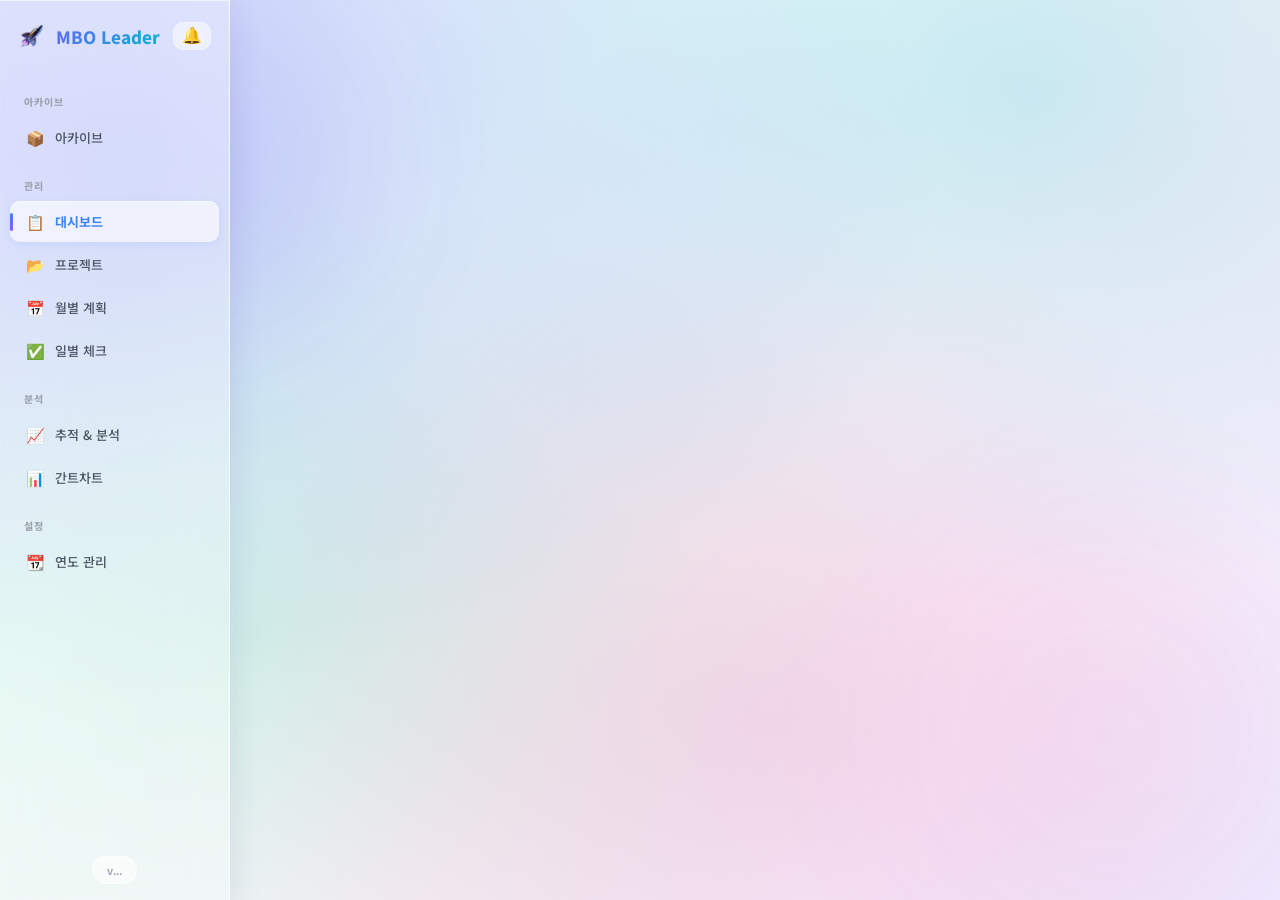
==== commit ced4625f: "v2026.03.20.1 - 아카이브 추가 및 업데이트 방식 변경" ====
--- a/src_web/index.html
+++ b/src_web/index.html
@@ -17,6 +17,13 @@
                 🔔
                 <span class="notification-dot" id="notificationDot"></span>
             </button>
+        </div>
+
+        <div class="nav-section">
+            <div class="nav-section-label">아카이브</div>
+            <a class="nav-item" data-page="archive" onclick="navigate('archive')">
+                <span class="nav-icon">📦</span> 아카이브
+            </a>
         </div>
 
         <div class="nav-section">
--- a/src_web/static/css/style.css
+++ b/src_web/static/css/style.css
@@ -330,6 +330,8 @@
     color: var(--white);
 }
 .btn-gray:hover { background: rgba(71,85,105,0.85); }
+.btn-orange { background: linear-gradient(135deg, #f59e0b, #f97316); color: var(--white); }
+.btn-orange:hover { background: linear-gradient(135deg, #d97706, #ea580c); }
 .btn-outline {
     background: rgba(255,255,255,0.4);
     backdrop-filter: blur(8px);
@@ -850,6 +852,13 @@
     gap: 20px;
 }
 
+.calendar-side {
+    width: 310px;
+    display: flex;
+    flex-direction: column;
+    gap: 16px;
+}
+
 .calendar-card {
     background: var(--glass-bg);
     backdrop-filter: var(--glass-blur);
@@ -857,7 +866,7 @@
     border: 1px solid var(--glass-border);
     border-radius: var(--radius-md);
     padding: 18px;
-    width: 310px;
+    width: 100%;
     box-shadow: var(--glass-shadow), var(--glass-inset);
 }
 
@@ -2029,6 +2038,337 @@
     flex: 1;
 }
 
+/* ===== Daily Records (기록) ===== */
+.records-section {
+    background: var(--glass-bg);
+    backdrop-filter: var(--glass-blur);
+    -webkit-backdrop-filter: var(--glass-blur);
+    border: 1px solid var(--glass-border);
+    border-radius: var(--radius-md);
+    padding: 14px;
+    box-shadow: var(--glass-shadow), var(--glass-inset);
+}
+.records-header {
+    display: flex;
+    align-items: center;
+    justify-content: space-between;
+    margin-bottom: 10px;
+}
+.records-title {
+    font-size: 13px;
+    font-weight: 700;
+    color: var(--text);
+}
+.records-empty {
+    font-size: 12px;
+    color: var(--text-dim);
+    padding: 8px 0;
+    text-align: center;
+}
+.record-group {
+    background: rgba(255,255,255,0.25);
+    backdrop-filter: blur(6px);
+    border: 1px solid rgba(255,255,255,0.35);
+    border-radius: var(--radius-sm);
+    padding: 10px 12px;
+    margin-bottom: 8px;
+}
+.record-group:last-child {
+    margin-bottom: 0;
+}
+.record-group-header {
+    display: flex;
+    align-items: center;
+    justify-content: space-between;
+    margin-bottom: 8px;
+    padding-bottom: 6px;
+    border-bottom: 1px solid rgba(255,255,255,0.3);
+}
+.record-group-title {
+    font-size: 12px;
+    font-weight: 700;
+    color: var(--text);
+}
+.record-group-actions {
+    display: flex;
+    gap: 4px;
+}
+.record-add-item-btn,
+.record-delete-btn {
+    background: none;
+    border: none;
+    font-size: 12px;
+    cursor: pointer;
+    padding: 2px 5px;
+    border-radius: 6px;
+    transition: var(--transition);
+}
+.record-add-item-btn:hover {
+    background: rgba(245,158,11,0.15);
+}
+.record-delete-btn:hover {
+    background: rgba(239,68,68,0.15);
+}
+.record-items {
+    display: flex;
+    flex-direction: column;
+    gap: 4px;
+}
+.record-item {
+    display: flex;
+    align-items: center;
+    gap: 8px;
+    padding: 5px 8px;
+    border-radius: 6px;
+    transition: var(--transition);
+}
+.record-item:hover {
+    background: rgba(255,255,255,0.3);
+}
+.record-item.checked {
+    opacity: 0.7;
+}
+.record-checkbox {
+    width: 15px;
+    height: 15px;
+    accent-color: var(--accent-orange, #f59e0b);
+    cursor: pointer;
+    flex-shrink: 0;
+}
+.record-item-text {
+    flex: 1;
+    font-size: 12px;
+    color: var(--text);
+    line-height: 1.4;
+}
+.record-item-text.done {
+    text-decoration: line-through;
+}
+
+/* ============================================================
+   Archive
+   ============================================================ */
+.archive-filter-tabs {
+    display: flex;
+    gap: 6px;
+    margin-bottom: 20px;
+    flex-wrap: wrap;
+}
+.archive-tab {
+    padding: 6px 14px;
+    border-radius: var(--radius-md, 10px);
+    border: 1.5px solid rgba(255,255,255,0.18);
+    background: var(--glass-bg, rgba(255,255,255,0.08));
+    color: var(--text, #e2e8f0);
+    cursor: pointer;
+    font-size: 13px;
+    transition: all 0.2s;
+}
+.archive-tab:hover {
+    background: rgba(255,255,255,0.14);
+}
+.archive-tab.active {
+    background: var(--accent-blue, #6366f1);
+    color: #fff;
+    border-color: var(--accent-blue, #6366f1);
+}
+.archive-section-label {
+    font-size: 13px;
+    font-weight: 600;
+    color: var(--text-muted, #94a3b8);
+    margin: 16px 0 8px;
+}
+.archive-grid {
+    display: flex;
+    flex-direction: column;
+    gap: 10px;
+}
+.archive-card {
+    background: var(--glass-bg, rgba(255,255,255,0.08));
+    backdrop-filter: blur(var(--glass-blur, 12px));
+    border: 1.5px solid rgba(255,255,255,0.12);
+    border-radius: var(--radius-md, 10px);
+    padding: 14px 16px;
+    transition: all 0.2s;
+}
+.archive-card:hover {
+    border-color: rgba(255,255,255,0.25);
+    transform: translateY(-1px);
+}
+.archive-card.pinned {
+    border-color: var(--accent-orange, #f59e0b);
+    background: rgba(245,158,11,0.06);
+}
+.archive-card-header {
+    display: flex;
+    align-items: center;
+    gap: 8px;
+    margin-bottom: 6px;
+}
+.archive-cat-icon {
+    font-size: 16px;
+    flex-shrink: 0;
+}
+.archive-card-title {
+    font-size: 14px;
+    font-weight: 600;
+    color: var(--text, #e2e8f0);
+    flex: 1;
+    overflow: hidden;
+    text-overflow: ellipsis;
+    white-space: nowrap;
+}
+.archive-card-date {
+    font-size: 11px;
+    color: var(--text-muted, #94a3b8);
+    flex-shrink: 0;
+}
+.archive-card-content {
+    font-size: 13px;
+    color: var(--text-muted, #94a3b8);
+    line-height: 1.6;
+    margin-bottom: 8px;
+    white-space: pre-wrap;
+    max-height: 80px;
+    overflow: hidden;
+}
+.archive-card-footer {
+    display: flex;
+    align-items: center;
+    justify-content: space-between;
+    gap: 8px;
+}
+.archive-tags {
+    display: flex;
+    gap: 4px;
+    flex-wrap: wrap;
+    flex: 1;
+}
+.archive-tag {
+    font-size: 11px;
+    color: var(--accent-blue, #6366f1);
+    background: rgba(99,102,241,0.1);
+    padding: 2px 8px;
+    border-radius: 20px;
+}
+.archive-actions {
+    display: flex;
+    gap: 2px;
+    flex-shrink: 0;
+}
+.archive-search-box {
+    display: flex;
+    gap: 4px;
+    align-items: center;
+}
+.archive-search-box input {
+    padding: 6px 10px;
+    border-radius: var(--radius-md, 10px);
+    border: 1.5px solid rgba(255,255,255,0.15);
+    background: var(--glass-bg, rgba(255,255,255,0.08));
+    color: var(--text, #e2e8f0);
+    font-size: 13px;
+    width: 200px;
+}
+
+/* Archive Form — Category Selector */
+.archive-cat-selector {
+    display: flex;
+    gap: 8px;
+    flex-wrap: wrap;
+}
+.archive-cat-btn {
+    display: flex;
+    flex-direction: column;
+    align-items: center;
+    gap: 4px;
+    padding: 10px 14px;
+    border-radius: var(--radius-md, 10px);
+    border: 1.5px solid var(--glass-border, rgba(255,255,255,0.18));
+    background: var(--glass-bg, rgba(255,255,255,0.08));
+    backdrop-filter: blur(var(--glass-blur, 12px));
+    color: var(--text, #e2e8f0);
+    cursor: pointer;
+    transition: all 0.2s;
+    min-width: 70px;
+}
+.archive-cat-btn:hover {
+    background: rgba(255,255,255,0.15);
+    border-color: rgba(255,255,255,0.3);
+    transform: translateY(-1px);
+}
+.archive-cat-btn.active {
+    background: var(--accent-blue, #6366f1);
+    color: #fff;
+    border-color: var(--accent-blue, #6366f1);
+    box-shadow: 0 2px 12px rgba(99,102,241,0.3);
+}
+.archive-cat-btn-icon {
+    font-size: 20px;
+    line-height: 1;
+}
+.archive-cat-btn-label {
+    font-size: 11px;
+    font-weight: 600;
+}
+.archive-tag-preview {
+    display: flex;
+    gap: 4px;
+    flex-wrap: wrap;
+    margin-top: 6px;
+}
+    color: var(--text-dark);
+}
+.record-item-delete {
+    background: none;
+    border: none;
+    font-size: 11px;
+    cursor: pointer;
+    color: var(--text-dark);
+    padding: 2px 4px;
+    border-radius: 4px;
+    opacity: 0;
+    transition: var(--transition);
+}
+.record-item:hover .record-item-delete {
+    opacity: 1;
+}
+.record-item-delete:hover {
+    color: var(--accent-red);
+    background: rgba(239,68,68,0.1);
+}
+.record-item-empty {
+    font-size: 11px;
+    color: var(--text-dim);
+    padding: 4px 0;
+}
+.record-item-input-row {
+    display: flex;
+    gap: 6px;
+    margin-bottom: 6px;
+}
+.record-item-input-row .form-input {
+    flex: 1;
+}
+.cal-day.has-record::before {
+    content: '';
+    position: absolute;
+    bottom: 3px;
+    left: calc(50% + 5px);
+    width: 5px;
+    height: 5px;
+    border-radius: 50%;
+    background: #f59e0b;
+    box-shadow: 0 0 4px rgba(245,158,11,0.4);
+}
+.cal-day.has-task.has-record::after {
+    left: calc(50% - 5px);
+}
+.cal-day.selected.has-record::before {
+    background: var(--white);
+    box-shadow: 0 0 4px rgba(255,255,255,0.6);
+}
+
 /* ===== Tracking Charts Row ===== */
 .tracking-charts-row {
     display: grid;
@@ -2202,6 +2542,7 @@
     .main-content { margin-left: 0; padding: 16px; }
     .monthly-grid { grid-template-columns: repeat(2, 1fr); }
     .daily-layout { grid-template-columns: 1fr; }
+    .calendar-side { width: 100%; }
     .calendar-card { width: 100%; }
     .stats-grid { grid-template-columns: repeat(2, 1fr); }
     .tracking-stats { grid-template-columns: repeat(3, 1fr); }
